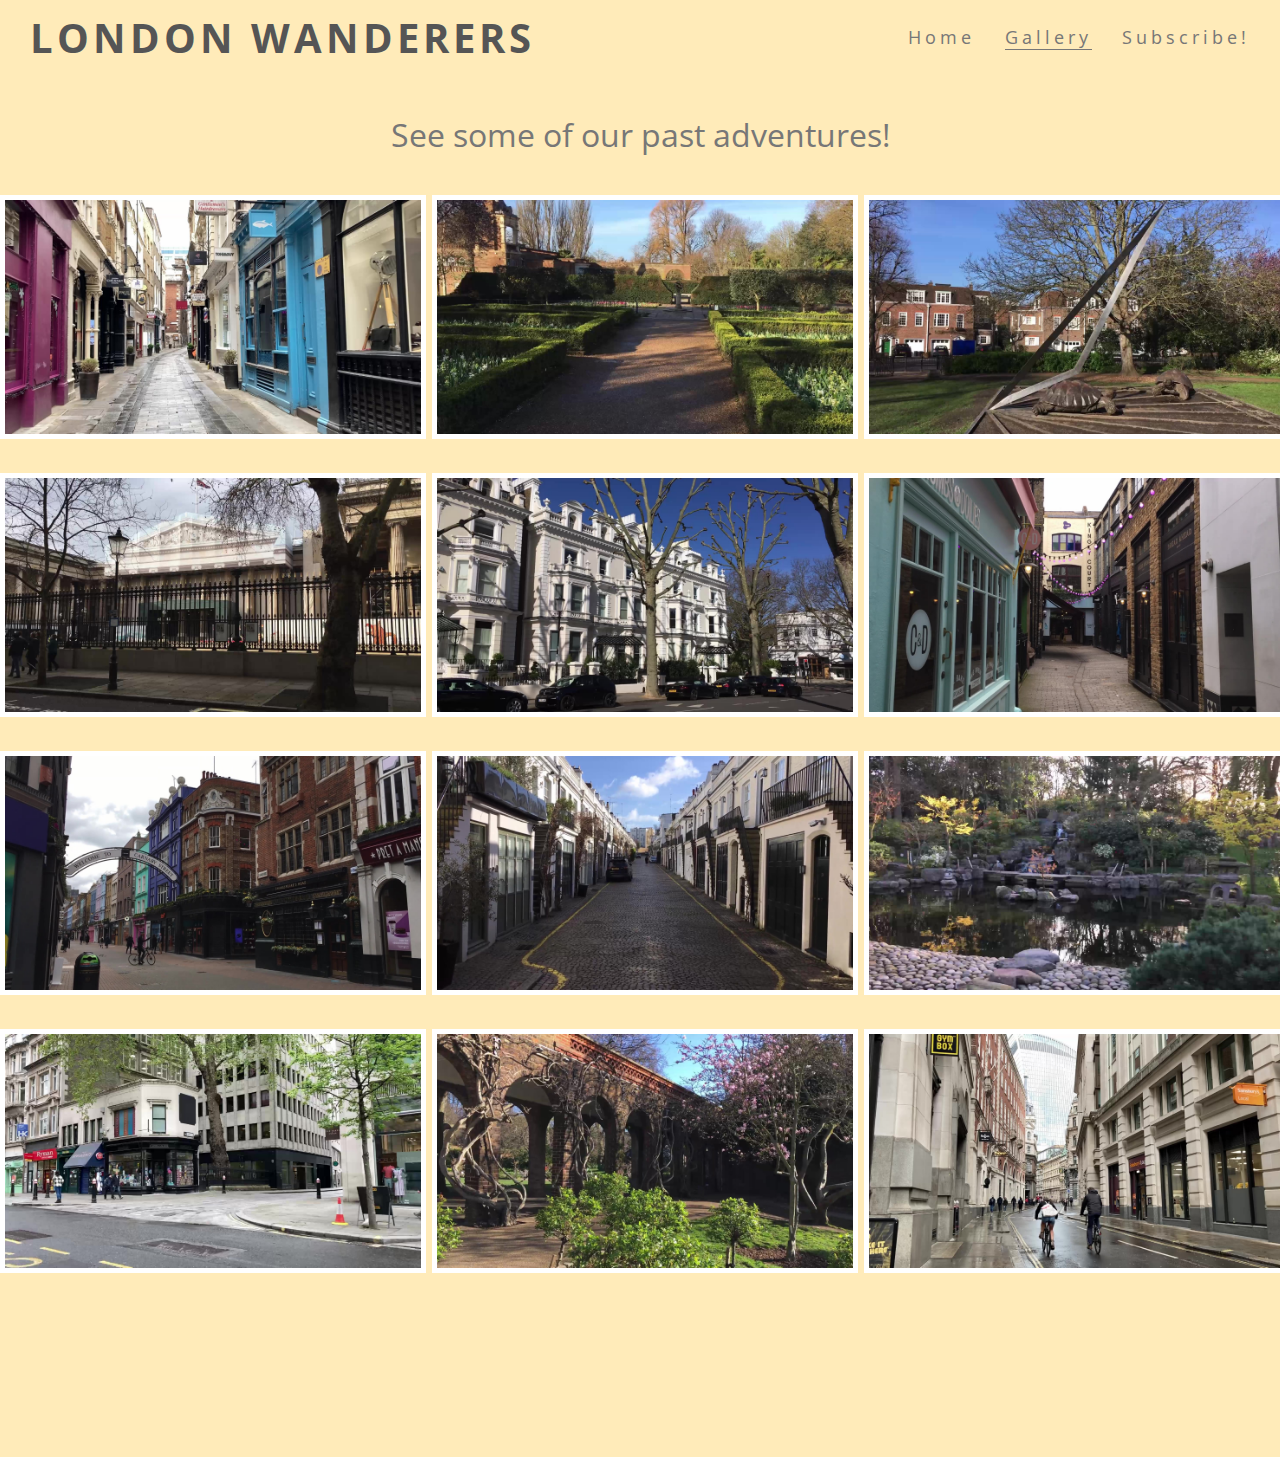
==== gallery.html @ 2a0a2aa6 "Add alt description to gallery" ====
<!DOCTYPE html>
<html>

<head>
	<meta charset="utf-8">
	<meta name="viewport" content="width=device-width">
	<title>London Wanderers</title>
	<link rel="stylesheet" href="https://use.fontawesome.com/releases/v5.6.3/css/all.css"
		integrity="sha384-UHRtZLI+pbxtHCWp1t77Bi1L4ZtiqrqD80Kn4Z8NTSRyMA2Fd33n5dQ8lWUE00s/" crossorigin="anonymous" />
	<link href="css/style.css" rel="stylesheet" type="text/css" />
</head>

<body class="bg-color-main">
	<header>
		<a href="index.html">
			<h2 id="logo">London Wanderers</h2>
			<nav>
				<ul id="menu">
					<li>
						<a href="signup.html">Subscribe!</a>
					</li>
					<li>
						<a class="active" href="gallery.html">Gallery</a>
					</li>
					<li>
						<a href="index.html">Home</a>
					</li>
				</ul>
			</nav>
		</a>
	</header>

	<section id="galleryText">
		<div>
			<p><i class="fas fa-camera-retro"></i> See some of our past adventures! <i class="fas fa-camera-retro"></i></p>
		</div>
	</section>

	<section id="photo">
		<div>
			<img src="images/image01.jpg" alt="Shop fronts in Bow Lane">
			<img src="images/image02.jpg" alt="Dutch Garen of Holland Park">
			<img src="images/image03.jpg" alt="Turtle Sundial of Holland Park">
			<img src="images/image04.jpg" alt="British Museum">
			<img src="images/image05.jpg" alt="White villas of Holland Park">
			<img src="images/image06.jpg" alt="Kingly Court shops">
			<img src="images/image07.jpg" alt="Carnaby Street">
			<img src="images/image08.jpg" alt="Cobbled road of Holland Park Mews">
			<img src="images/image09.jpg" alt="Kyoto Garden of Holland Park">
			<img src="images/image10.jpg" alt="Corner store on Cheapside London">
			<img src="images/image11.jpg" alt="Rose Garden of Holland Park">
			<img src="images/image12.jpg" alt="Lombard Street in the City of London">
		</div>
	</section>

	<footer>
		<ul class="social-networks">
			<li><a href="https://www.facebook.com" target="_blank"><i class="fab fa-facebook"></i></a></li>
			<li><a href="https://www.twitter.com" target="_blank"><i class="fab fa-twitter-square"></i></a></li>
			<li><a href="https://www.youtube.com" target="_blank"><i class="fab fa-youtube-square"></i></a></li>
			<li><a href="https://www.instagram.com" target="_blank"><i class="fab fa-instagram"></i></a></li>
		</ul>
	</footer>

</body>

</html>
---- css/style.css ----
/* @import url('https://fonts.googleapis.com/css2?family=Oswald:wght@400&display=swap'); */

@import url('https://fonts.googleapis.com/css2?family=Open+Sans&display=swap');

* {
  margin: 0;
  padding: 0;
  border: 0;
}

body {
  font-family: 'Open Sans', sans-serif;
  color: #777777;
}

.bg-color-main {
  background-color: #ffebb9;
}

/*logo & heading section*/
h2 {
  font: 'Open Sans', sans-serif;
  text-transform: uppercase;
  letter-spacing: 4px;
  color: #555555;
}

#logo {
  float: left;
  font-size: 250%;
  margin-left: 30px;
}

/*navigation links section*/
#menu {
  font-size: 110%;

  letter-spacing: 4px;
}

#logo,
#menu {
  line-height: 75px;
}

#menu li {
  float: right;
  list-style-type: none;
  margin-right: 30px;
}

#menu a {
  text-decoration: none;
  color: inherit;
}

#menu a:hover {
  border-bottom: 1px solid #777777;
}

.active {
  border-bottom: 1px solid #777777;
}

/*hero image section*/
#hero-image {
  height: 600px;
  width: 100%;
  background: url("../images/main1.jpg") no-repeat center center;

  /*hero image effects*/
  animation-name: hero-zoom;
  animation-duration: 5s;
  animation-fill-mode: forwards;
}

#hero-outer {
  height: 600px;
  width: 100%;
  overflow: hidden;
  position: relative;
}

/*hero image effects*/
@keyframes hero-zoom {
  from {
    transform: scale(1.0);
  }

  to {
    transform: scale(1.5);
  }
}

#cover-text,
#cover-text h2 {
  color: #ffffff;
}

#cover-text {
  font-size: 130%;
  font-family: 'Open Sans';
  text-transform: uppercase;
  letter-spacing: 4px;

  width: 450px;
  height: 150px;

  /* padding-top: 20px;
  padding-left: 20px; */
  padding: 10px;
  background-color: rgba(0, 223, 253, 0.7);

  top: 120px;
  left: 20%;

  position: absolute;
}

a {
  text-decoration: none;
  color: #f16c6b;
}

a:hover {
  border-bottom: 3px solid #777777;
}

/*club ethos section*/
#club-ethos {
  height: 600px;

}

#left-about {
  padding-top: 30px;
  width: 33%;
  float: left;
}

#right-about {
  padding-top: 30px;
  width: 33%;
  float: right;
}

#center-about {

  width: 33%;
  margin: 0 auto;

}

blockquote {
  width: 70%;
  margin-top: 20px;
  margin-bottom: 20px;
  font-size: 150%;
  font-style: italic;
  border-bottom: 1px solid #777777;
}

blockquote p {
  padding: 5px;
}

hr {
  border-top: 1px solid #777777;
  width: 100%;
  margin: 5px 0;
}

.left-about-heading {
  width: 75%;
  float: right;
  line-height: 20px;
  clear: both;
  margin-bottom: 50px;
}

.right-about-heading {
  width: 75%;
  float: left;
  line-height: 20px;
  clear: both;
  margin-bottom: 50px;
}

.right-about-heading h2 {
  text-align: right;
}

.right-about-heading p {
  text-align: right;
}

/*club ethos central image section*/
#welcome {
  margin-top: 20px 0;
  text-align: center;
  font-size: 280%;
}

#circle-container {
  width: 300px;
  height: 300px;
  padding: 30px;
  /* border-style: solid;
  border-color: #cccccc;
  border-width: 1px;
  border-radius: 50%; */
  margin: 0 auto;
  font-size: 150%;
  text-align: center;
}

#circle-container p {
  padding: 10% 0;
}

#circle-cover-bg {
  background: url("../images/Round01.jpg") no-repeat center center;
  height: 100%;
  border-radius: 50%;
}

.rounded-circle {
  border-style: solid;
  border-color: #ffffff;
  border-width: 3px;
  border-radius: 50%;
  margin: 0 auto;
}

/*events times section*/
#times {
  background-image: url("../images/riverlondon.jpg");
  background-repeat: no-repeat;
  background-size: cover;
  background-position: center;
  width: 100%;
  overflow: hidden;
}

#times div {
  color: #fafafa;
  /* background-color: rgba(83, 207, 79, 0.671); */
  background-color: rgba(29, 116, 29, 0.63);
  width: 20%;
  height: 200px;
  float: left;
  padding: 30px 0 0 10px;
  text-align: center;
  border: 3px solid hsla(0, 0%, 100%, 0.788);
  box-sizing: border-box;
  border-radius: 15% 5%;
}

#times h2 {
  color: #fafafa;
  margin-bottom: 15px;
}

/*footer section*/
footer {
  height: 150px;
}

.social-networks {
  text-align: center;

}

.social-networks li {
  display: inline;
}

.social-networks i {
  font-size: 160%;
  margin: 1%;
  padding: 5%;
  color: #777777;
}

/*gallery page*/
#galleryText {
  clear: both;
  text-align: center;
  font-size: 200%;
  padding: 3% 0;
}

#photo {
  clear: both;
  line-height: 5;
  column-count: 3;
  column-gap: 10;
}

#photo img {
  width: 100%;
  border: 5px solid #ffffff;
}

/*large screen format*/
@media screen and (max-width: 1200px) {
  #club-ethos {
    width: 65%;
    height: 1200px;
    margin: 0 auto;
  }

  #welcome {
    padding: 30px 0;
    margin-top: 0;
  }

  #left-about,
  #right-about {
    width: 100%;
    float: left;
    padding: 0;
  }

  #center-about {
    clear: both;
    width: 100%;
    float: left;
    padding: 0;
  }

  #times div {
    width: 100%;
    clear: both;
    height: 150px;
    border-style: solid;
    border-bottom-width: 1px;
    border-bottom-color: #fff;
    padding: 0;
  }

  blockquote {
    width: 100%;
    text-align: center;
  }

  hr {
    display: none;
  }
}

/*medium screen format*/
@media screen and (max-width: 950px) {
  #menu {
    clear: left;
    float: left;
    margin-left: 30px;
    margin-bottom: 20px;
    line-height: 25px;
  }

  #cover-text {
    left: 0;
  }

  #club-ethos {
    width: 90%;
    height: 1200px;
    margin: 0 auto;
  }

  .left-about-heading,
  .right-about-heading {
    width: inherit;
  }

  .left-about-heading h2,
  .right-about-heading h2 {
    width: 100%;
    text-align: center;
  }

  .left-about-heading p,
  .right-about-heading p {
    text-align: center;
    padding: 0 20px 0 20px;
  }

  blockquote {
    width: 100%;
    text-align: center;
  }

  #photo {
    column-count: 3;
  }

}

/*small screen format*/
@media screen and (mad-width:800px) {
  #photo {
    column-count: 2;
  }
}

/* Form page*/

.form-section {
  clear: left;
  background: url("../images/signuplondon.jpg");
  background-size: cover;
  background-position: center;
  height: 900px;
}

.signup-form {
  margin-top: 10%;
  color: #fff;
  background-color: rgba(0, 223, 253, 0.3);
  max-width: 400px;
  position: absolute;
  right: 35%;
  padding: 30px;
}

.signup-form>h2 {
  color: #fafafa;
  margin-bottom: 20px;
}

.text-input {
  background: transparent;
  color: #fafafa;
  width: 100%;
  height: 25px;
  margin: 5px 0 20px 0;
  border: 1px solid #fafafa;
  border-radius: 2px;
}

.text-input:hover {
  border-color: #f16c6b;
}

.join-button {
  margin-top: 20px;
  border-radius: 2px;
  padding: 15px 32px 15px 32px;
  text-align: center;
  font-size: 100%;
  background-color: #f16c6b;
  color: #fafafa;
  display: block;
}

.join-button:hover {
  background-color: #fafafa;
  color: #f16c6b;
}
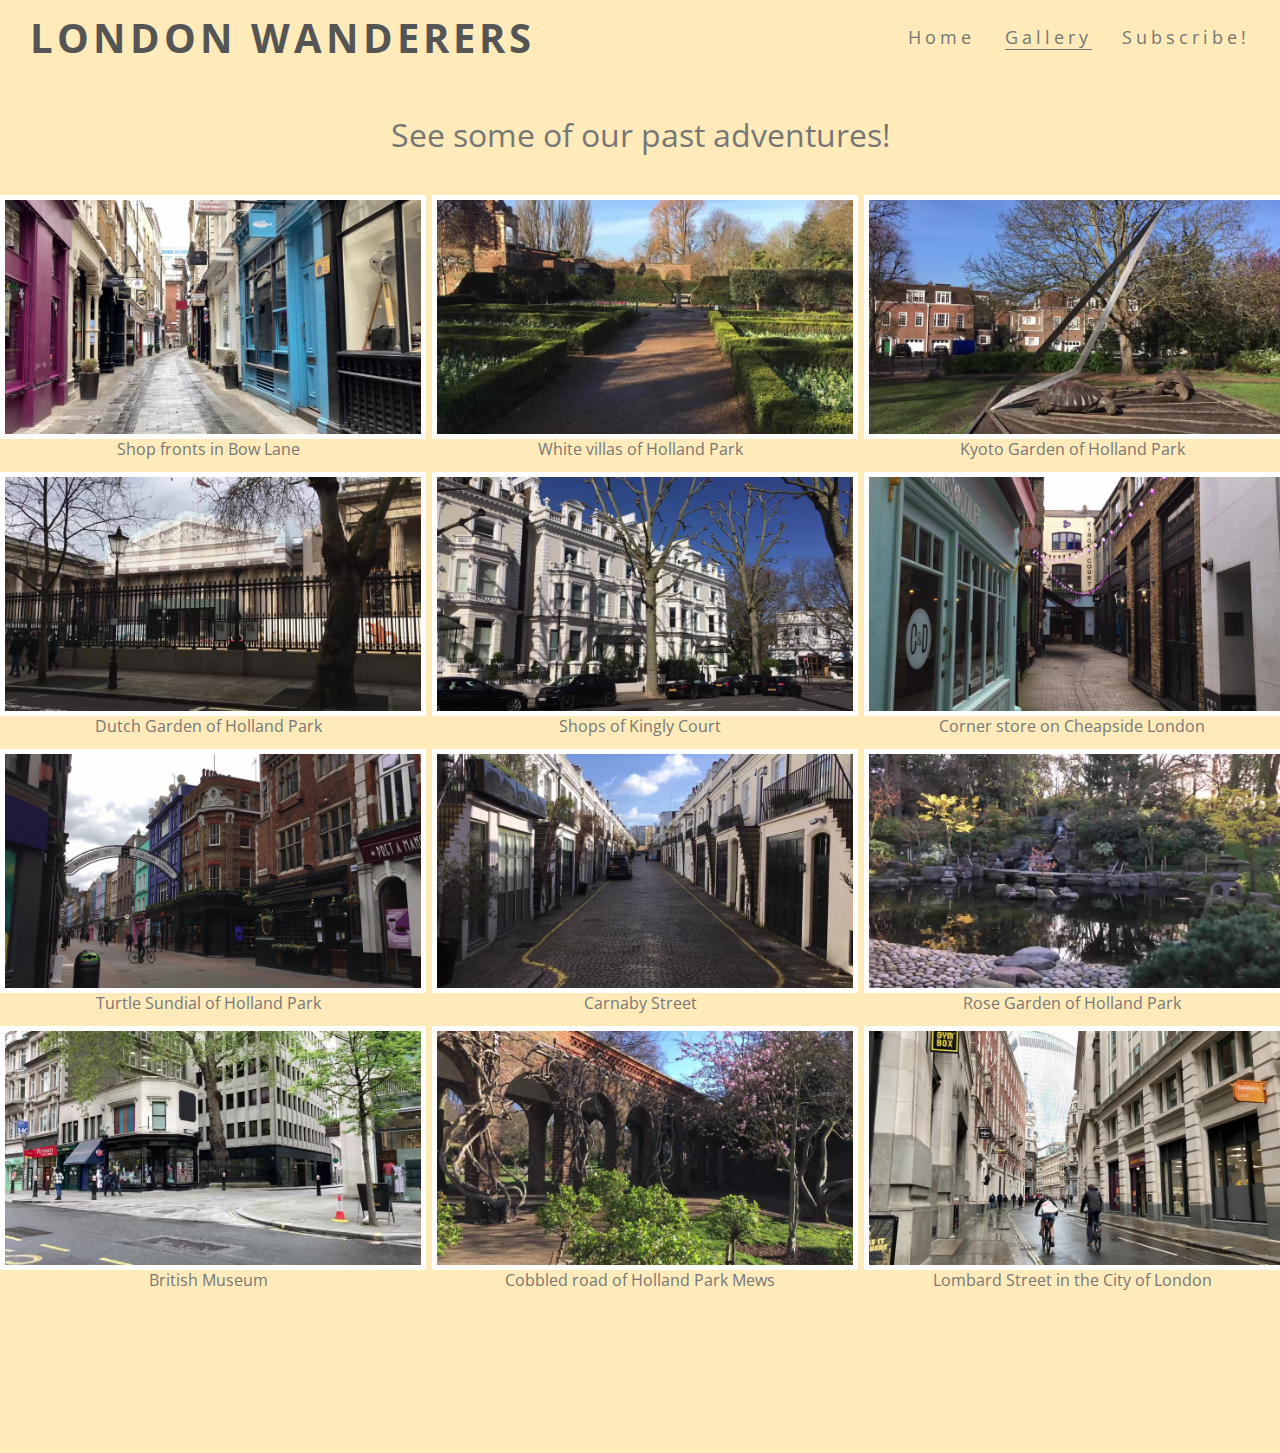
==== commit 41331e54: "Add Gallery css alignment" ====
--- a/gallery.html
+++ b/gallery.html
@@ -32,24 +32,72 @@
 
 	<section id="galleryText">
 		<div>
-			<p><i class="fas fa-camera-retro"></i> See some of our past adventures! <i class="fas fa-camera-retro"></i></p>
+			<p><i class="fas fa-camera-retro"></i> See some of our past adventures! <i class="fas fa-camera-retro"></i>
+			</p>
 		</div>
 	</section>
 
 	<section id="photo">
 		<div>
-			<img src="images/image01.jpg" alt="Shop fronts in Bow Lane">
-			<img src="images/image02.jpg" alt="Dutch Garen of Holland Park">
-			<img src="images/image03.jpg" alt="Turtle Sundial of Holland Park">
-			<img src="images/image04.jpg" alt="British Museum">
-			<img src="images/image05.jpg" alt="White villas of Holland Park">
-			<img src="images/image06.jpg" alt="Kingly Court shops">
-			<img src="images/image07.jpg" alt="Carnaby Street">
-			<img src="images/image08.jpg" alt="Cobbled road of Holland Park Mews">
-			<img src="images/image09.jpg" alt="Kyoto Garden of Holland Park">
-			<img src="images/image10.jpg" alt="Corner store on Cheapside London">
-			<img src="images/image11.jpg" alt="Rose Garden of Holland Park">
-			<img src="images/image12.jpg" alt="Lombard Street in the City of London">
+			<figure>
+				<img src="images/image01.jpg" alt="Shop fronts in Bow Lane">
+				<figcaption>Shop fronts in Bow Lane</figcaption>
+			</figure>
+
+			<figure>
+				<img src="images/image02.jpg" alt="Dutch Garden of Holland Park">
+				<figcaption>Dutch Garden of Holland Park</figcaption>
+			</figure>
+
+			<figure>
+				<img src="images/image03.jpg" alt="Turtle Sundial of Holland Park">
+				<figcaption>Turtle Sundial of Holland Park</figcaption>
+			</figure>
+
+			<figure>
+				<img src="images/image04.jpg" alt="British Museum">
+				<figcaption>British Museum</figcaption>
+			</figure>
+
+			<figure>
+				<img src="images/image05.jpg" alt="White villas of Holland Park">
+				<figcaption>White villas of Holland Park</figcaption>
+			</figure>
+
+			<figure>
+				<img src="images/image06.jpg" alt="Shops of Kingly Court">
+				<figcaption>Shops of Kingly Court</figcaption>
+			</figure>
+
+			<figure>
+				<img src="images/image07.jpg" alt="Carnaby Street">
+				<figcaption>Carnaby Street</figcaption>
+			</figure>
+
+			<figure>
+				<img src="images/image08.jpg" alt="Cobbled road of Holland Park Mews">
+				<figcaption>Cobbled road of Holland Park Mews</figcaption>
+			</figure>
+
+			<figure>
+				<img src="images/image09.jpg" alt="Kyoto Garden of Holland Park">
+				<figcaption>Kyoto Garden of Holland Park</figcaption>
+			</figure>
+
+			<figure>
+				<img src="images/image10.jpg" alt="Corner store on Cheapside London">
+				<figcaption>Corner store on Cheapside London</figcaption>
+			</figure>
+
+			<figure>
+				<img src="images/image11.jpg" alt="Rose Garden of Holland Park">
+				<figcaption>Rose Garden of Holland Park</figcaption>
+			</figure>
+
+			<figure>
+				<img src="images/image12.jpg" alt="Lombard Street in the City of London">
+				<figcaption>Lombard Street in the City of London</figcaption>
+			</figure>
 		</div>
 	</section>
 
--- a/css/style.css
+++ b/css/style.css
@@ -292,15 +292,23 @@
 
 #photo {
   clear: both;
-  line-height: 5;
+  line-height: 1;
   column-count: 3;
   column-gap: 10;
 }
 
+#photo figure{
+margin-bottom: 15px;
+}
+
 #photo img {
   width: 100%;
   border: 5px solid #ffffff;
 }
+
+#photo figcaption{
+  text-align: center;
+  }
 
 /*large screen format*/
 @media screen and (max-width: 1200px) {
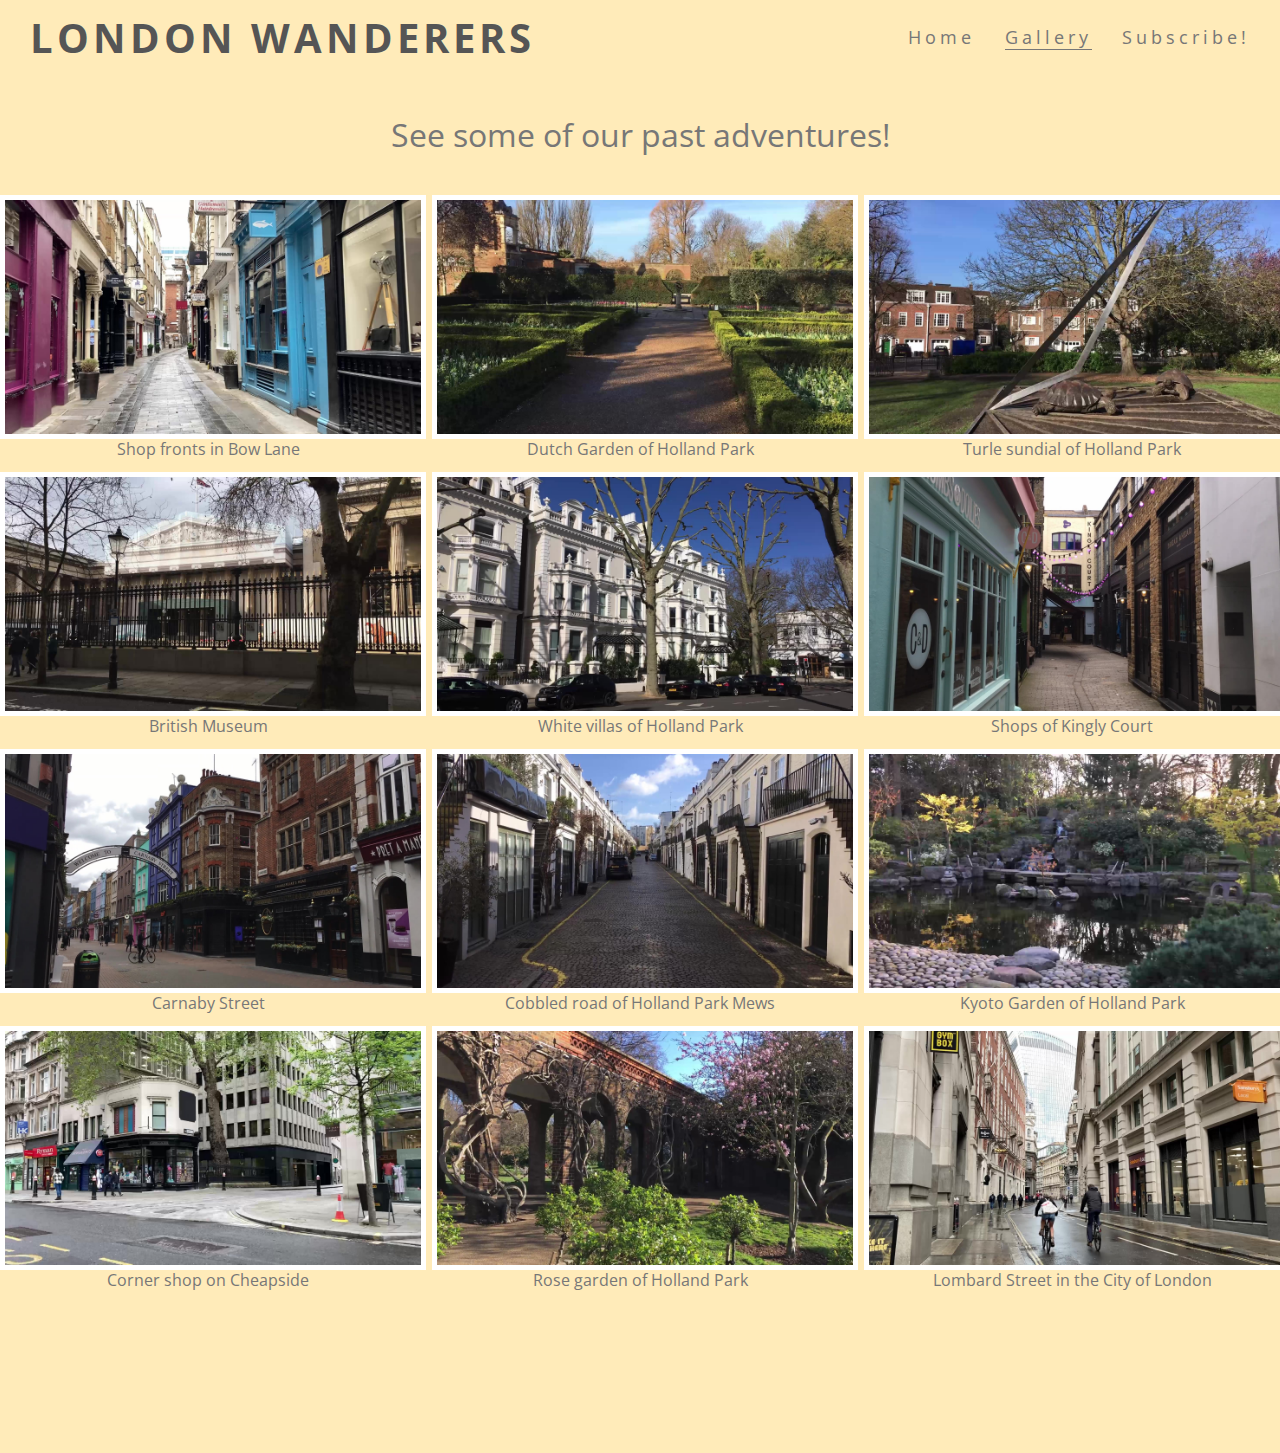
==== commit b547b853: "Update image details" ====
--- a/gallery.html
+++ b/gallery.html
@@ -45,53 +45,53 @@
 			</figure>
 
 			<figure>
-				<img src="images/image02.jpg" alt="Dutch Garden of Holland Park">
+				<img src="images/image02.jpg" alt="British Museum">
+				<figcaption>British Museum</figcaption>
+			</figure>
+
+			<figure>
+				<img src="images/image03.jpg" alt="Carnaby Street">
+				<figcaption>Carnaby Street</figcaption>
+			</figure>
+
+			<figure>
+				<img src="images/image04.jpg" alt="Corner shop on Cheapside">
+				<figcaption>Corner shop on Cheapside</figcaption>
+			</figure>
+
+			<figure>
+				<img src="images/image05.jpg" alt="Dutch Garden of Holland Park">
 				<figcaption>Dutch Garden of Holland Park</figcaption>
 			</figure>
 
 			<figure>
-				<img src="images/image03.jpg" alt="Turtle Sundial of Holland Park">
-				<figcaption>Turtle Sundial of Holland Park</figcaption>
-			</figure>
-
-			<figure>
-				<img src="images/image04.jpg" alt="British Museum">
-				<figcaption>British Museum</figcaption>
-			</figure>
-
-			<figure>
-				<img src="images/image05.jpg" alt="White villas of Holland Park">
+				<img src="images/image06.jpg" alt="White villas of Holland Park">
 				<figcaption>White villas of Holland Park</figcaption>
 			</figure>
 
 			<figure>
-				<img src="images/image06.jpg" alt="Shops of Kingly Court">
+				<img src="images/image07.jpg" alt="Cobbled road of Holland Park Mews">
+				<figcaption>Cobbled road of Holland Park Mews</figcaption>
+			</figure>
+
+			<figure>
+				<img src="images/image08.jpg" alt="Rose garden of Holland Park">
+				<figcaption>Rose garden of Holland Park</figcaption>
+			</figure>
+
+			<figure>
+				<img src="images/image09.jpg" alt="Turle sundial of Holland Park">
+				<figcaption>Turle sundial of Holland Park</figcaption>
+			</figure>
+
+			<figure>
+				<img src="images/image10.jpg" alt="Shops of Kingly Court">
 				<figcaption>Shops of Kingly Court</figcaption>
 			</figure>
 
 			<figure>
-				<img src="images/image07.jpg" alt="Carnaby Street">
-				<figcaption>Carnaby Street</figcaption>
-			</figure>
-
-			<figure>
-				<img src="images/image08.jpg" alt="Cobbled road of Holland Park Mews">
-				<figcaption>Cobbled road of Holland Park Mews</figcaption>
-			</figure>
-
-			<figure>
-				<img src="images/image09.jpg" alt="Kyoto Garden of Holland Park">
+				<img src="images/image11.jpg" alt="Kyoto Garden of Holland Park">
 				<figcaption>Kyoto Garden of Holland Park</figcaption>
-			</figure>
-
-			<figure>
-				<img src="images/image10.jpg" alt="Corner store on Cheapside London">
-				<figcaption>Corner store on Cheapside London</figcaption>
-			</figure>
-
-			<figure>
-				<img src="images/image11.jpg" alt="Rose Garden of Holland Park">
-				<figcaption>Rose Garden of Holland Park</figcaption>
 			</figure>
 
 			<figure>
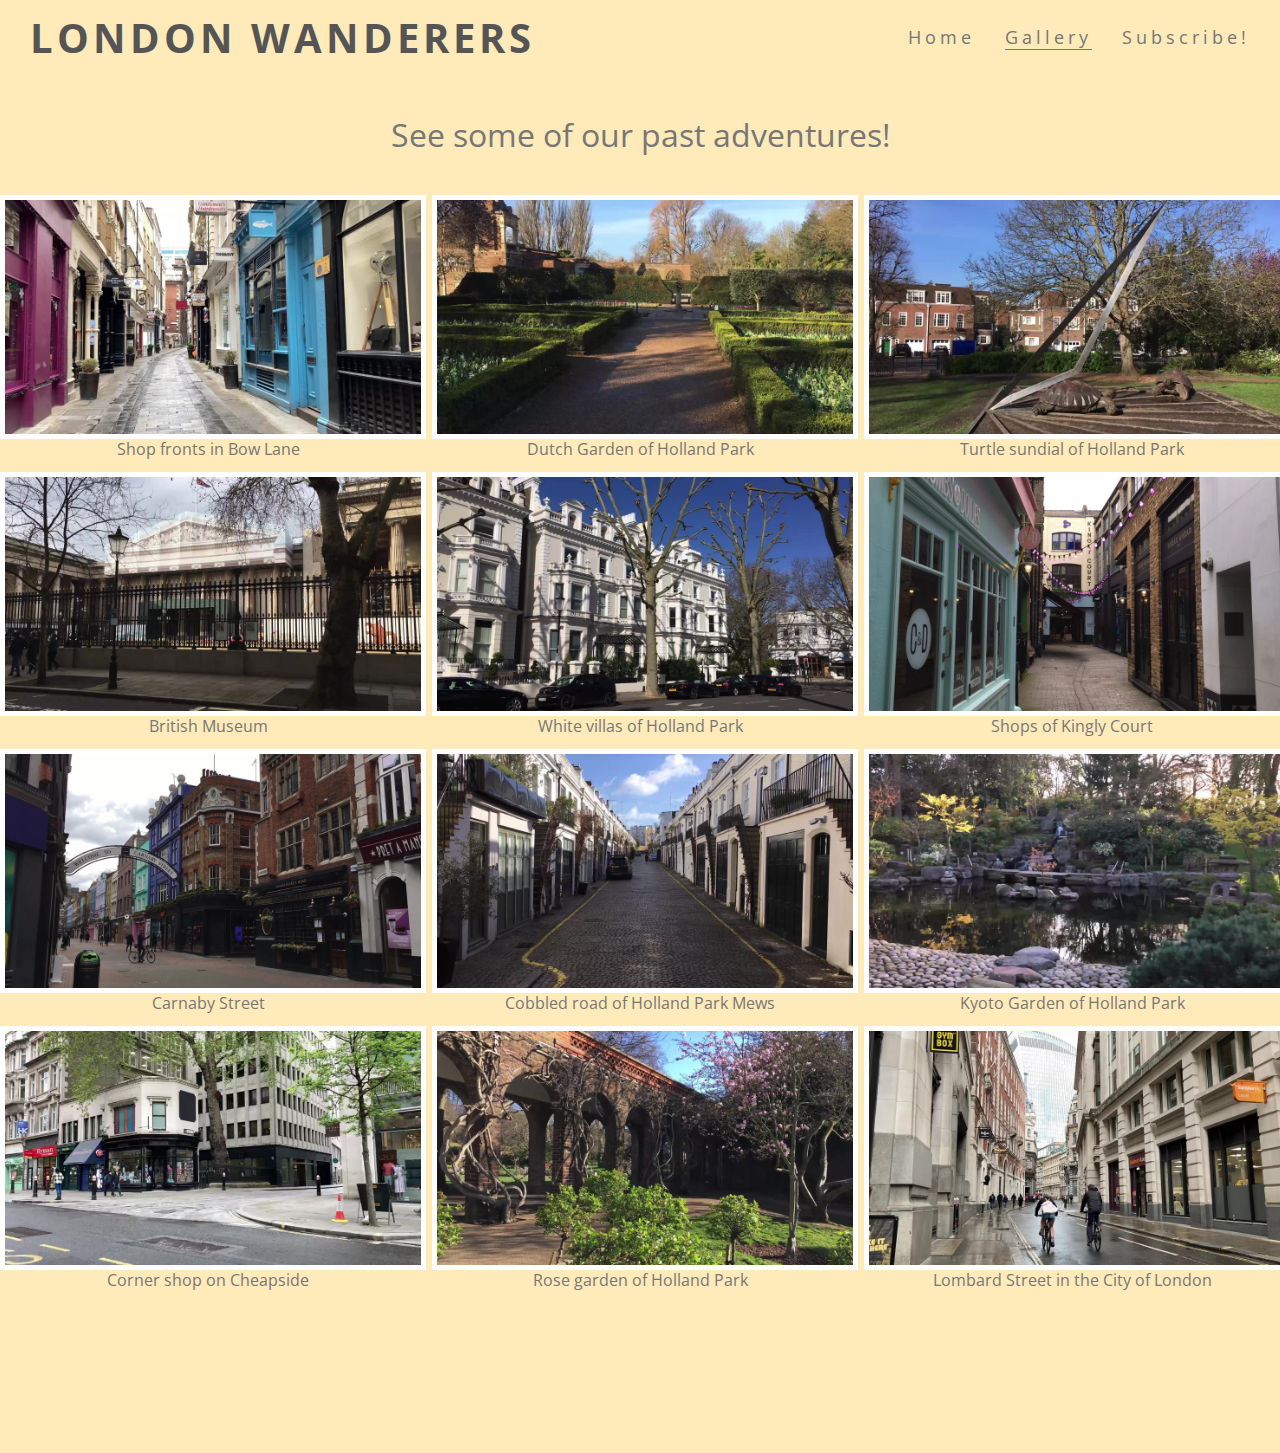
==== commit 3754c664: "update closing of a tag" ====
--- a/gallery.html
+++ b/gallery.html
@@ -1,5 +1,5 @@
 <!DOCTYPE html>
-<html>
+<html lang="en">
 
 <head>
 	<meta charset="utf-8">
@@ -14,20 +14,21 @@
 	<header>
 		<a href="index.html">
 			<h2 id="logo">London Wanderers</h2>
-			<nav>
-				<ul id="menu">
-					<li>
-						<a href="signup.html">Subscribe!</a>
-					</li>
-					<li>
-						<a class="active" href="gallery.html">Gallery</a>
-					</li>
-					<li>
-						<a href="index.html">Home</a>
-					</li>
-				</ul>
-			</nav>
 		</a>
+		<nav>
+			<ul id="menu">
+				<li>
+					<a href="signup.html">Subscribe!</a>
+				</li>
+				<li>
+					<a class="active" href="gallery.html">Gallery</a>
+				</li>
+				<li>
+					<a href="index.html">Home</a>
+				</li>
+			</ul>
+		</nav>
+
 	</header>
 
 	<section id="galleryText">
@@ -80,8 +81,8 @@
 			</figure>
 
 			<figure>
-				<img src="images/image09.jpg" alt="Turle sundial of Holland Park">
-				<figcaption>Turle sundial of Holland Park</figcaption>
+				<img src="images/image09.jpg" alt="Turtle sundial of Holland Park">
+				<figcaption>Turtle sundial of Holland Park</figcaption>
 			</figure>
 
 			<figure>
--- a/css/style.css
+++ b/css/style.css
@@ -297,8 +297,9 @@
   column-gap: 10;
 }
 
-#photo figure{
-margin-bottom: 15px;
+#photo figure {
+  margin-bottom: 15px;
+  break-inside: avoid;
 }
 
 #photo img {
@@ -306,15 +307,15 @@
   border: 5px solid #ffffff;
 }
 
-#photo figcaption{
-  text-align: center;
-  }
+#photo figcaption {
+  text-align: center;
+}
 
 /*large screen format*/
 @media screen and (max-width: 1200px) {
   #club-ethos {
     width: 65%;
-    height: 1200px;
+    height: 1800px;
     margin: 0 auto;
   }
 
@@ -373,7 +374,7 @@
 
   #club-ethos {
     width: 90%;
-    height: 1200px;
+    height: 1500px;
     margin: 0 auto;
   }
 
@@ -403,14 +404,88 @@
     column-count: 3;
   }
 
+  #galleryText {
+    font-size: 180%;
+  }
+
+
+
 }
 
 /*small screen format*/
-@media screen and (mad-width:800px) {
+@media screen and (max-width:800px) {
+
+  #menu {
+    clear: left;
+    float: left;
+    margin-left: 30px;
+    margin-bottom: 20px;
+    line-height: 25px;
+  }
+
+  #cover-text {
+    font-size: 100%;
+    font-family: 'Open Sans';
+    text-transform: uppercase;
+    letter-spacing: 4px;
+  }
+
+  #welcome {
+    font-size: 200%;
+  }
+
   #photo {
     column-count: 2;
   }
-}
+
+  #galleryText {
+    font-size: 150%;
+  }
+
+  #club-ethos {
+    width: 90%;
+    height: 1600px;
+    margin: 0 auto;
+  }
+}
+
+/*mobile phone screen format*/
+@media screen and (max-width:500px) {
+  #menu {
+    clear: left;
+    float: left;
+    margin-left: 30px;
+    margin-bottom: 20px;
+    line-height: 25px;
+    font-size: 80%;
+  }
+
+  #cover-text {
+    font-size: 80%;
+    font-family: 'Open Sans';
+    text-transform: uppercase;
+    letter-spacing: 4px;
+  }
+
+  #welcome {
+    font-size: 100%;
+  }
+
+  #photo {
+    column-count: 1;
+  }
+
+  #galleryText {
+    font-size: 120%;
+  }
+
+  #club-ethos {
+    width: 90%;
+    height: 1800px;
+    margin: 0 auto;
+  }
+}
+
 
 /* Form page*/
 
@@ -465,4 +540,45 @@
 .join-button:hover {
   background-color: #fafafa;
   color: #f16c6b;
+}
+
+/*small screen format*/
+@media screen and (max-width:380px) {
+
+  #club-ethos {
+    width: 90%;
+    height: 1200px;
+    margin: 0 auto;
+  }
+
+  #cover-text {
+    font-size: 60%;
+    font-family: 'Open Sans';
+    text-transform: uppercase;
+    letter-spacing: 4px;
+    width: auto;
+  }
+
+  .signup-form {
+    width: auto;
+    position: static;
+  }
+
+  .rounded-circle {
+    display: block;
+    margin-bottom: 10px;
+
+  }
+
+  .left-about-heading h2 {
+    font-size: 80%;
+  }
+
+  blockquote {
+    font-size: 100%;
+  }
+
+  #circle-container{
+    font-size: 100%;
+  }
 }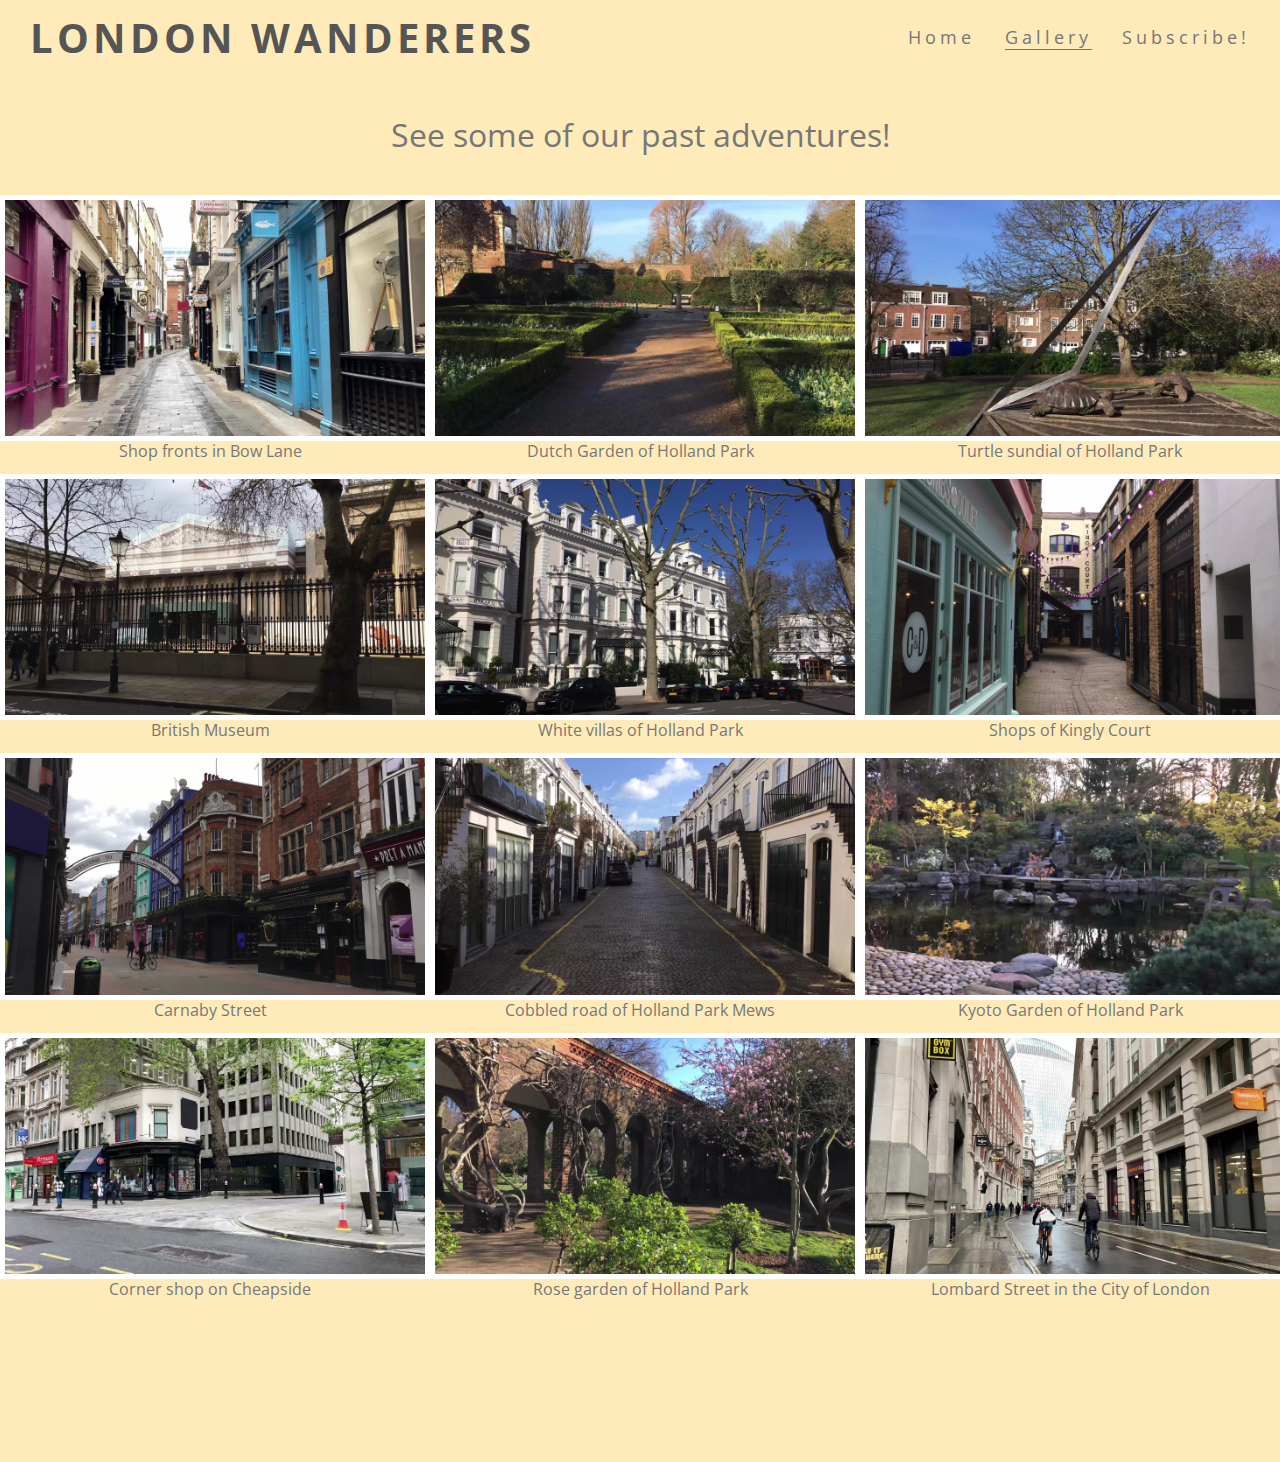
==== commit dee8de05: "update external links" ====
--- a/gallery.html
+++ b/gallery.html
@@ -31,82 +31,82 @@
 
 	</header>
 
-	<section id="galleryText">
-		<div>
-			<p><i class="fas fa-camera-retro"></i> See some of our past adventures! <i class="fas fa-camera-retro"></i>
-			</p>
-		</div>
-	</section>
+	<div id="galleryText">
 
-	<section id="photo">
-		<div>
-			<figure>
-				<img src="images/image01.jpg" alt="Shop fronts in Bow Lane">
-				<figcaption>Shop fronts in Bow Lane</figcaption>
-			</figure>
+		<p><i class="fas fa-camera-retro"></i> See some of our past adventures! <i class="fas fa-camera-retro"></i>
+		</p>
 
-			<figure>
-				<img src="images/image02.jpg" alt="British Museum">
-				<figcaption>British Museum</figcaption>
-			</figure>
+	</div>
 
-			<figure>
-				<img src="images/image03.jpg" alt="Carnaby Street">
-				<figcaption>Carnaby Street</figcaption>
-			</figure>
+	<div id="photo">
 
-			<figure>
-				<img src="images/image04.jpg" alt="Corner shop on Cheapside">
-				<figcaption>Corner shop on Cheapside</figcaption>
-			</figure>
+		<figure>
+			<img src="images/image01.jpg" alt="Shop fronts in Bow Lane">
+			<figcaption>Shop fronts in Bow Lane</figcaption>
+		</figure>
 
-			<figure>
-				<img src="images/image05.jpg" alt="Dutch Garden of Holland Park">
-				<figcaption>Dutch Garden of Holland Park</figcaption>
-			</figure>
+		<figure>
+			<img src="images/image02.jpg" alt="British Museum">
+			<figcaption>British Museum</figcaption>
+		</figure>
 
-			<figure>
-				<img src="images/image06.jpg" alt="White villas of Holland Park">
-				<figcaption>White villas of Holland Park</figcaption>
-			</figure>
+		<figure>
+			<img src="images/image03.jpg" alt="Carnaby Street">
+			<figcaption>Carnaby Street</figcaption>
+		</figure>
 
-			<figure>
-				<img src="images/image07.jpg" alt="Cobbled road of Holland Park Mews">
-				<figcaption>Cobbled road of Holland Park Mews</figcaption>
-			</figure>
+		<figure>
+			<img src="images/image04.jpg" alt="Corner shop on Cheapside">
+			<figcaption>Corner shop on Cheapside</figcaption>
+		</figure>
 
-			<figure>
-				<img src="images/image08.jpg" alt="Rose garden of Holland Park">
-				<figcaption>Rose garden of Holland Park</figcaption>
-			</figure>
+		<figure>
+			<img src="images/image05.jpg" alt="Dutch Garden of Holland Park">
+			<figcaption>Dutch Garden of Holland Park</figcaption>
+		</figure>
 
-			<figure>
-				<img src="images/image09.jpg" alt="Turtle sundial of Holland Park">
-				<figcaption>Turtle sundial of Holland Park</figcaption>
-			</figure>
+		<figure>
+			<img src="images/image06.jpg" alt="White villas of Holland Park">
+			<figcaption>White villas of Holland Park</figcaption>
+		</figure>
 
-			<figure>
-				<img src="images/image10.jpg" alt="Shops of Kingly Court">
-				<figcaption>Shops of Kingly Court</figcaption>
-			</figure>
+		<figure>
+			<img src="images/image07.jpg" alt="Cobbled road of Holland Park Mews">
+			<figcaption>Cobbled road of Holland Park Mews</figcaption>
+		</figure>
 
-			<figure>
-				<img src="images/image11.jpg" alt="Kyoto Garden of Holland Park">
-				<figcaption>Kyoto Garden of Holland Park</figcaption>
-			</figure>
+		<figure>
+			<img src="images/image08.jpg" alt="Rose garden of Holland Park">
+			<figcaption>Rose garden of Holland Park</figcaption>
+		</figure>
 
-			<figure>
-				<img src="images/image12.jpg" alt="Lombard Street in the City of London">
-				<figcaption>Lombard Street in the City of London</figcaption>
-			</figure>
-		</div>
-	</section>
+		<figure>
+			<img src="images/image09.jpg" alt="Turtle sundial of Holland Park">
+			<figcaption>Turtle sundial of Holland Park</figcaption>
+		</figure>
+
+		<figure>
+			<img src="images/image10.jpg" alt="Shops of Kingly Court">
+			<figcaption>Shops of Kingly Court</figcaption>
+		</figure>
+
+		<figure>
+			<img src="images/image11.jpg" alt="Kyoto Garden of Holland Park">
+			<figcaption>Kyoto Garden of Holland Park</figcaption>
+		</figure>
+
+		<figure>
+			<img src="images/image12.jpg" alt="Lombard Street in the City of London">
+			<figcaption>Lombard Street in the City of London</figcaption>
+		</figure>
+
+	</div>
 
 	<footer>
 		<ul class="social-networks">
 			<li><a href="https://www.facebook.com" target="_blank"><i class="fab fa-facebook"></i></a></li>
 			<li><a href="https://www.twitter.com" target="_blank"><i class="fab fa-twitter-square"></i></a></li>
-			<li><a href="https://www.youtube.com" target="_blank"><i class="fab fa-youtube-square"></i></a></li>
+			<li><a href="https://www.youtube.com/c/AWalkWithUs" target="_blank"><i class="fab fa-youtube-square"></i></a></li>
 			<li><a href="https://www.instagram.com" target="_blank"><i class="fab fa-instagram"></i></a></li>
 		</ul>
 	</footer>
--- a/css/style.css
+++ b/css/style.css
@@ -19,7 +19,7 @@
 
 /*logo & heading section*/
 h2 {
-  font: 'Open Sans', sans-serif;
+  font-family: 'Open Sans', sans-serif;
   text-transform: uppercase;
   letter-spacing: 4px;
   color: #555555;
@@ -196,7 +196,7 @@
 
 /*club ethos central image section*/
 #welcome {
-  margin-top: 20px 0;
+  margin-top: 20px;
   text-align: center;
   font-size: 280%;
 }
@@ -294,7 +294,7 @@
   clear: both;
   line-height: 1;
   column-count: 3;
-  column-gap: 10;
+  column-gap: 10px;
 }
 
 #photo figure {
